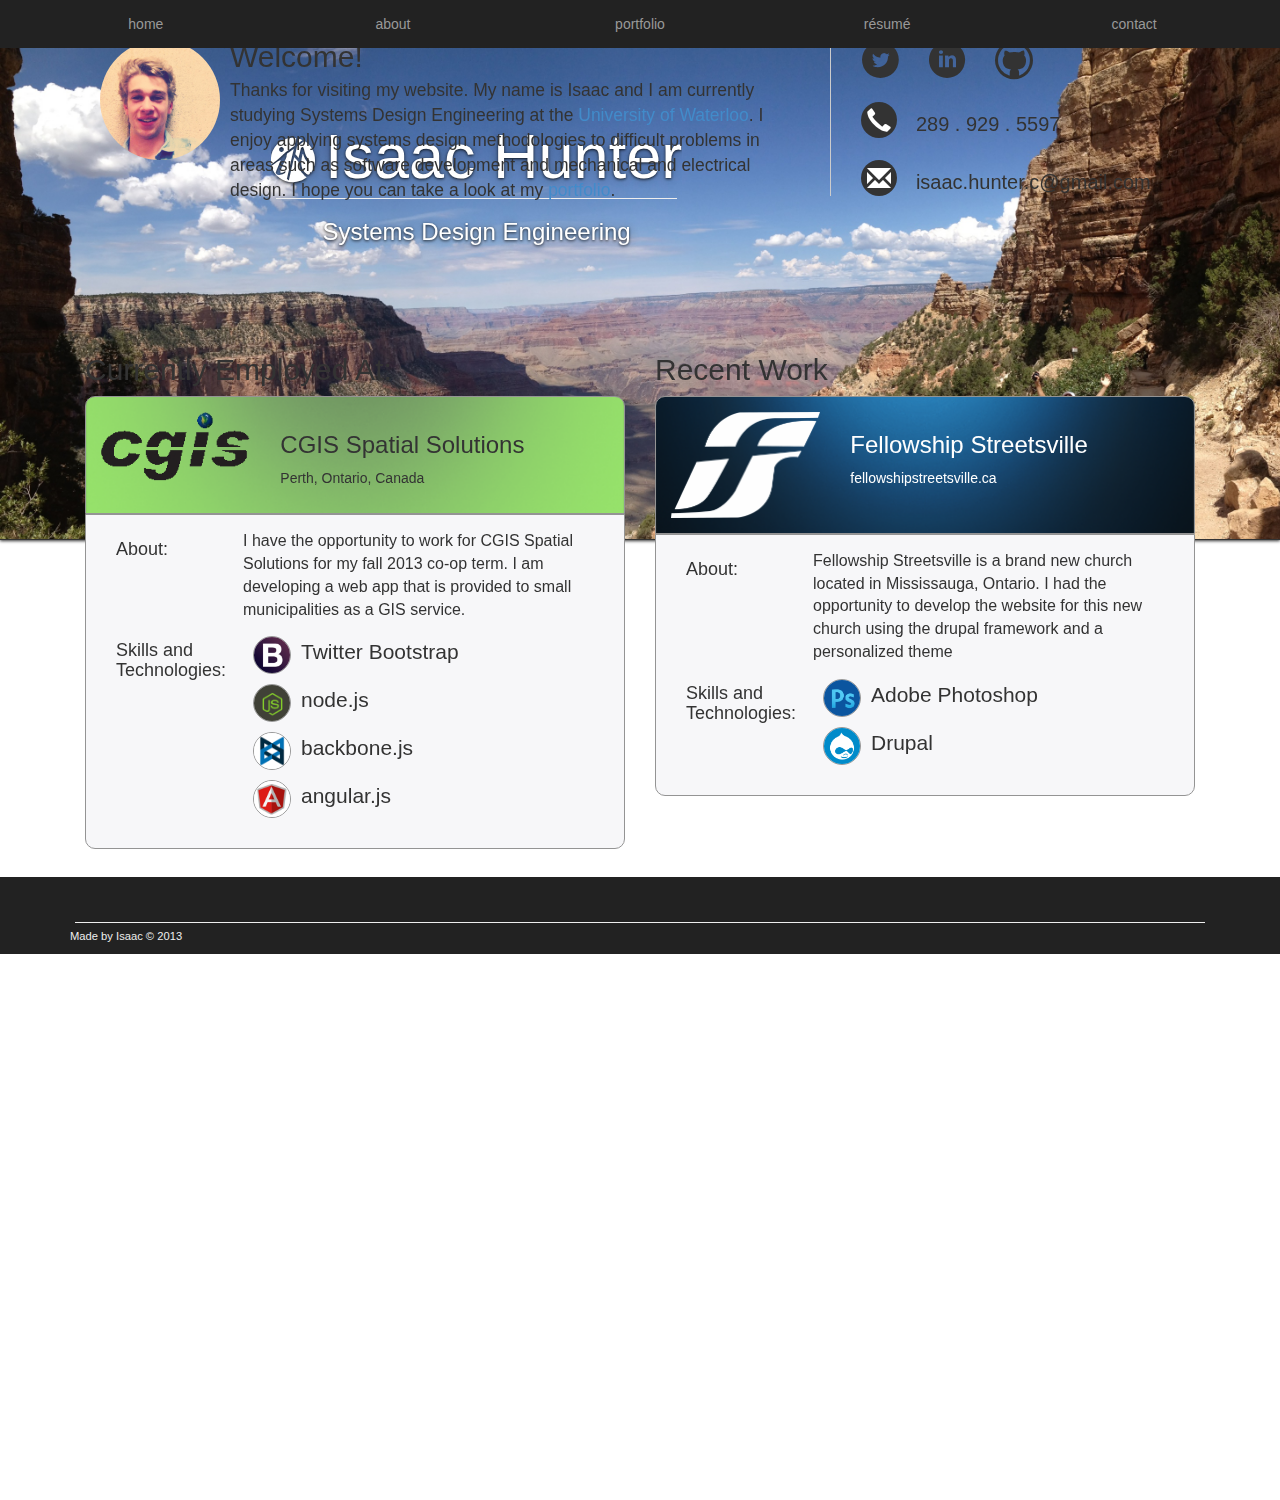
==== index.html @ 02a78f06 "Made Personal Website" ====
<!DOCTYPE html PUBLIC "-//W3C//DTD XHTML 1.0 Transitional//EN" "http://www.w3.org/TR/xhtml1/DTD/xhtml1-transitional.dtd">
<html xmlns="http://www.w3.org/1999/xhtml">

<!-- STYLE SHEETS -->
<link href="include/css/bootstrap.css" rel="stylesheet" type="text/css" />
<link href="examples/fixed-positioning.css" rel="stylesheet" type="text/css" />
<link href="include/css/styles.css" rel="stylesheet" type="text/css">
<link href="include/css/styles-index.css" rel="stylesheet" type="text/css">
<link href="include/css/icomoon.css" rel="stylesheet" type="text/css">
<!-- /STYLE SHEETS -->

<link rel="shortcut icon" type="image/x-icon" href="logo2.ico">

<head>
<meta http-equiv="Content-Type" content="text/html; charset=UTF-8" />
<title> Isaac Hunter || Home </title>

<!-- JAVASCRIPT PLUGINS -->
<script src="include/js/bootstrap.min.js" type="text/javascript"></script>
<script src="include/jquery-1.6.4.min.js" type="text/javascript"></script>
<script src="include/jquery.parallax.min.js" type="text/javascript"></script>
<script src="include/jquery.event.frame.js" type="text/javascript"></script>
<script src="include/jquery.localScroll.min.js" type="text/javascript"></script>
<script src="include/jquery.scrollTo.min.js" type="text/javascript"></script>
<!-- /JAVASCRIPT PLUGINS -->


<script type="text/javascript">
	$(document).ready(function(){
		$('.nav').localScroll(200);

		/*$('#welcome .canyon')
			.parallax({
			mouseport: $('#welcome'),
			xparallax: 1,
			yparallax: false,
			xorigin: 0.15
		}); 

		$('#welcome .jumbotron')
			.parallax({
			mouseport: $('#welcome'),
			xparallax: -0.2,
			yparallax: false,
			xorigin: 0.28
		}); */

	})
</script>



</head>

<body>
<section id="home"></section>

<ul class="navbar-fixed-top navbar-default navbar-inverse nav nav-justified">
	<li>
		<a href="#home" class="navbar-link navbar-btn">
		<div class="top-border"></div>
		<p>home</p>
		<div class="bottom-border"></div>
		</a>
	</li>
    <li>
    	<a href="#about" class="navbar-link navbar-btn">
		<div class="top-border"></div>
		<p>about</p>
		<div class="bottom-border"></div>
		</a>
    </li>
    <li>
    	<a href="#artemis" class="navbar-link navbar-btn">
		<div class="top-border"></div>
		<p>portfolio</p>
		<div class="bottom-border"></div>
		</a>
    </li>
    <li>
    	<a href="#aphrodite" class="navbar-link navbar-btn">
		<div class="top-border"></div>
		<p>résumé</p>
		<div class="bottom-border"></div>
		</a>
    </li>
    <li>
    	<a href="#poseidan" class="navbar-link navbar-btn">
		<div class="top-border"></div>
		<p>contact</p>
		<div class="bottom-border"></div>
		</a>
    </li>
</ul>


<br />
<br />

<div id="welcome" class="skrollable" data-0="top:0px;" data-321="top:-365px;">
<div class="canyon skrollable" data-321="top:0px;" data-490="top:84px"></div>
<div class="jumbotron"> 
	<span class="skrollable" data-00="top:97px; height:300px;" data-180="top:164px; height:90px;" data-321="top:39px;" style="text-align: center; overflow: hidden;">
	    <h1><span class="icomoon icomoon-logo"></span>Isaac Hunter</h1>
	    <hr />
	    <h3>Systems Design Engineering</h3>
	</span>
</div>
</div>

<div class="skrollable" data-0="width:100%; top:565px; z-index:10" data-321="top:200px;" data-963="top:-530px;">
	<div class="container">
		<div class="media sidebar sidebar-welcome col-md-8">
		  	<span class="pull-left profile">
			    <img src="include/profile.jpg" alt="Isaac Hunter" class="img-circle img-responsive profile-image">
		  	</span>
		  	<div class="media-body">
		    	<h2 class="media-heading">Welcome!</h2>
		    	<p class="sidebar-welcome-content">
			    	Thanks for visiting my website. My name is Isaac and I am currently studying Systems Design Engineering at the <a href="https://uwaterloo.ca/" target="_blank">University of Waterloo</a>. I enjoy applying systems design methodologies to difficult problems in areas such as software development and mechanical and electrical design. I hope you can take a look at my <a href="portfolio">portfolio</a>. 
			    </p>
		  	</div>
		</div>

		<div class="sidebar sidebar-contact col-md-4">
		    <a href="https://twitter.com/_IsaacHunter" target="_blank" title="Twitter" class="icomoon icomoon-twitter contact-thumbnail img-circle"></a>
		    <a href="http://www.linkedin.com/profile/view?id=253313831" target="_blank" title="LinkedIn" class="icomoon icomoon-linkedin contact-thumbnail img-circle"></a>
		    <a href="https://github.com/IsaacHunter" target="_blank" title="GitHub" class="icomoon icomoon-git contact-thumbnail img-circle"></a>

		    <br />
		    <br />

		    <span class="glyphicon glyphicon-earphone contact-thumbnail img-circle"></span>
		    <span class="contact-thumbnail-label">289 . 929 . 5597</span>

		    <br />
		    <br />

		    <a href="mailto:isaac.hunter.c@gmail.com" target="_blank" title="Email" class="contact-thumbnail-container">
			    <span class="glyphicon glyphicon-envelope contact-thumbnail img-circle"></span>
			    <span class="contact-thumbnail-label">isaac.hunter.c@gmail.com</span>
			</a>
		</div>
	</div>
</div>


<section id="about" style="position: absolute; top: 600px;"></section>

<div class="skrollable" data-0="top: 915px; width: 100%; z-index:10; bottom: 0px;" data-321="top: 450px;" data-963="top:-280px;">
	<div class="container">
		<div class="page-header">
			<h1>About Me</h1>
		</div>

	    <div class="sidebar-featured col-md-6">
		    <h2>Currently Employed At:</h2>
		    <div class="top sidebar-currently-employed">
			    <div class="body clearfix">
				    <div class="col-md-4">
					    <img src="include/cgis.png" class="featured-img img-responsive" />
					</div>
				    <div class="col-md-8">
						<h3>CGIS Spatial Solutions</h3>
						<p>Perth, Ontario, Canada</p>
					</div>
			    </div>
		    </div>
		    <div class="bottom">
		    	<div class="body col-md-12 clearfix">
			    	<h4 class="col-sm-3 clearfix">About: </h4>
			    	<p class="col-sm-9 sidebar-featured-content">I have the opportunity to work for CGIS Spatial Solutions for my fall 2013 co-op term. I am developing a web app that is provided to small municipalities as a GIS service.</p>
			    	<h4 class="col-sm-3 clearfix">Skills and Technologies:</h4>
			    	<p class="col-sm-9">
			   		    <a href="http://getbootstrap.com/" target="_blank" class="skill-thumbnail"><img src="include/skills/skill-bootstrap.png" class="img-circle" /><span class="skill-thumbnail-label lead">Twitter Bootstrap</span></a><br />
			   		    <a href="http://nodejs.org/" target="_blank" class="skill-thumbnail"><img src="include/skills/skill-node.png" class="img-circle" /><span class="skill-thumbnail-label lead">node.js</span></a><br />
			   		    <a href="http://backbonejs.org/" target="_blank" class="skill-thumbnail"><img src="include/skills/skill-backbone.png" class="img-circle" /><span class="skill-thumbnail-label lead">backbone.js</span></a><br />
			   		    <a href="http://angularjs.org/" target="_blank" class="skill-thumbnail"><img src="include/skills/skill-angular.png" class="img-circle" /><span class="skill-thumbnail-label lead">angular.js</span></a><br />
			    	</p>
		    	</div>
		    </div>
	    </div>

	    
	    <div class="sidebar-featured col-md-6">
		    <h2>Recent Work</h2>
		    <div class="top sidebar-recent-work">
			    <div class="body clearfix">
				    <div class="col-md-4">
					    <img src="include/streestville.png" class="featured-img img-responsive " />
					</div>
				    <div class="col-md-8">
						<h3>Fellowship Streetsville</h3>
						<a href="http://fellowshipstreetsville.ca/" target="_blank">fellowshipstreetsville.ca</a>
				    </div>
			    </div>
		    </div>
		    <div class="bottom">
		    	<div class="body col-md-12 clearfix">
		    		<h4 class="col-sm-3 clearfix">About: </h4>
			    	<p class="col-sm-9 sidebar-featured-content">Fellowship Streetsville is a brand new church located in Mississauga, Ontario. I had the opportunity to develop the website for this new church using the drupal framework and a personalized theme</p>
			    	<h4 class="col-sm-3 clearfix">Skills and Technologies:</h4>
			    	<p class="col-sm-9">
			   		    <a href="http://www.adobe.com/" target="_blank" class="skill-thumbnail"><img src="include/skills/skill-photoshop.png" class="img-circle" /><span class="skill-thumbnail-label lead">Adobe Photoshop</span></a><br />
			   		    <a href="https://drupal.org/" target="_blank" class="skill-thumbnail"><img src="include/skills/skill-drupal.png" class="img-circle" /><span class="skill-thumbnail-label lead">Drupal</span></a><br />
			    	</p>
		    	</div>
		    </div>
	    </div>
    </div>

	<footer>
		<div class="container">
			<hr />
	        Made by Isaac &copy; 2013
	    </div>
	</footer>
</div>

<script type="text/javascript" src="dist/skrollr.min.js"></script>


<script type="text/javascript">
  var s = skrollr.init({
    edgeStrategy: 'set',
    easing: {
      WTF: Math.random,
      inverted: function(p) {
        return 1-p;
      }
    }
  });
</script>


</body>
</html>
---- include/css/styles.css ----
#welcome {
	width: 100%;
	min-height: 500px;
	position: relative;
	overflow: hidden;
	box-shadow: 0px 1px 3px #333;
	border-bottom: 1px solid #333;
}

.canyon {
	background-image:url(../canyon.jpeg);
	background-size:1800px;
	background-repeat:no-repeat;
	width: 1800px;
	height: 500px;
	position: absolute;
}

.jumbotron {
	padding: 15px;
	color: #ddd;
    position: absolute;
    width:400px;
    text-shadow:0 1px 3px rgba(0,0,0,.8), 0 0 10px rgba(0,0,0,.3);
    margin-top: 50px;
    left: 20%;
	color: #fff;
	background: transparent;
}

.jumbotron h1, .jumbotron h3 {
	margin-left: auto;
	margin-right: auto;
}

.jumbotron h1 .icomoon {
	font-size: 70%;
	margin-right: 10px;
}

hr {
	margin:5px;
}

#welcome.skrollable , .jumbotron .skrollable
{
	position: fixed;
}

.nav {
	text-align:center;
}

.nav-justified > li {
	display: inline-block;
	width:19%;
}

.nav li a:hover , .nav li a:focus {
	background-color:#333;
}

.nav .top-border, .nav .bottom-border {
	width: 0;
	height: 2px;
	background-color: #999999;
}

.nav .top-border {
	margin-top: 5px;
	-webkit-transition: width 0.5s ease;
	transition: width 0.5s ease;
}

.nav .bottom-border {
	float: right;
	margin-bottom: 5px;
	-webkit-transition: width 0.5s ease 0.25s;
	transition: width 0.5s ease 0.25s;
}

.nav a:hover .top-border, .nav a:hover .bottom-border {
	width: 100%;
}

.nav > li > a {
	margin: 0 40px;
	padding: 0;
}

.nav p {
	padding: 7px;
	margin: 0;
}

.sidebar {
	padding-left: 30px;
	padding-right: 30px;

}

.sidebar-welcome-content {
	font-size: 125%;
}

.profile-image {
	width: 120px;
}

.sidebar-contact {
	border-left: #cccccc 1px solid;
}

.skill-thumbnail img {
	width: 38px;
	border: #999999 1px solid;
	margin: 5px 10px;
}

.contact-thumbnail.glyphicon {
	color: #ffffff;
	padding: 6px;
	font-size: 24px;
	background-color: #333333;
	padding: 4px 6px 8px 6px;
}

.contact-thumbnail.icomoon {
	color: #333333;
	font-size: 38px;
}

a.contact-thumbnail {
	margin-right: 25px;
}

a.contact-thumbnail:hover,
a:hover > .contact-thumbnail,
a.skill-thumbnail:hover > img {
	background-color: #111111;
	box-shadow: 0px 0px 6px #666666;
	color: #ffffff;
	text-decoration: none;
}

span.contact-thumbnail {
	margin-right: 15px;
}

.contact-thumbnail-label {
	font-size: 20px;
	color: #333333;
}

.skill-thumbnail-label {
	color: #333333;
}

a.contact-thumbnail-container:hover {
	color: #111111;
	text-shadow: 0px 0px 3px #dddddd;
	text-decoration: none;
}

.sidebar-featured > .top {
	background-size: 100%;
	background-position-y: -50%;
	border: 1px solid #949494;
	border-radius: 10px;
	border-bottom-right-radius: 0;
	border-bottom-left-radius: 0;
}

.sidebar-featured > .top.sidebar-recent-work
{	
	background-image: url('../featured-bkg.png');
	color: #ffffff;
}

.sidebar-featured > .top.sidebar-recent-work a
{
	color: #ffffff;
}

.sidebar-featured > .top.sidebar-recent-work a:hover 
{
	color: #cccccc;
}

.sidebar-featured > .top.sidebar-currently-employed
{	
	background-image: url('../currently-employed-bkg.png');
	color: #333333;
}

.sidebar-featured > .top > .col-md-8 > h3 {
	font-weight: 200;
}

.sidebar-featured > .bottom {
	background-color: #f7f7f9;
	color: #333333;
	border: 1px solid #949494;
	border-radius: 10px;
	border-top-right-radius: 0;
	border-top-left-radius: 0;
}

.sidebar-featured > .top > .body,
.sidebar-featured > .bottom > .body {
	margin: 15px 0;
}

.sidebar-featured .sidebar-featured-content {
	font-size: 16px;
}
---- include/css/styles-index.css ----
body {
	height: 1500px!important;
}

footer {
	padding:40px 0px 10px 0;
	background-color:#222;
	margin-top:28px;
	color:#eee;
	font-size:80%;
	height: 100%;
}
---- include/css/icomoon.css ----
@font-face {
	font-family: 'IconMoon';
	src: url('../fonts/icomoon.eot');
	src: url('../fonts/icomoon.eot?#iefix') format('embedded-opentype'), url('../fonts/icomoon.woff') format('woff'), url('../fonts/icomoon.ttf') format('truetype'), url('../fonts/icomoon.svg#icomoon') format('svg');
}

.icomoon {
	position: relative;
	top: 1px;
	display: inline-block;
	font-family: 'IconMoon';
	-webkit-font-smoothing: antialiased;
	font-style: normal;
	font-weight: normal;
	line-height: 1;
}

.icomoon-twitter:before {
	content: "\e600";
}

.icomoon-linkedin:before {
	content: "\e601";
}

.icomoon-git:before {
	content: "\e602";
}

.icomoon-logo:before {
	content: "\e603";
}
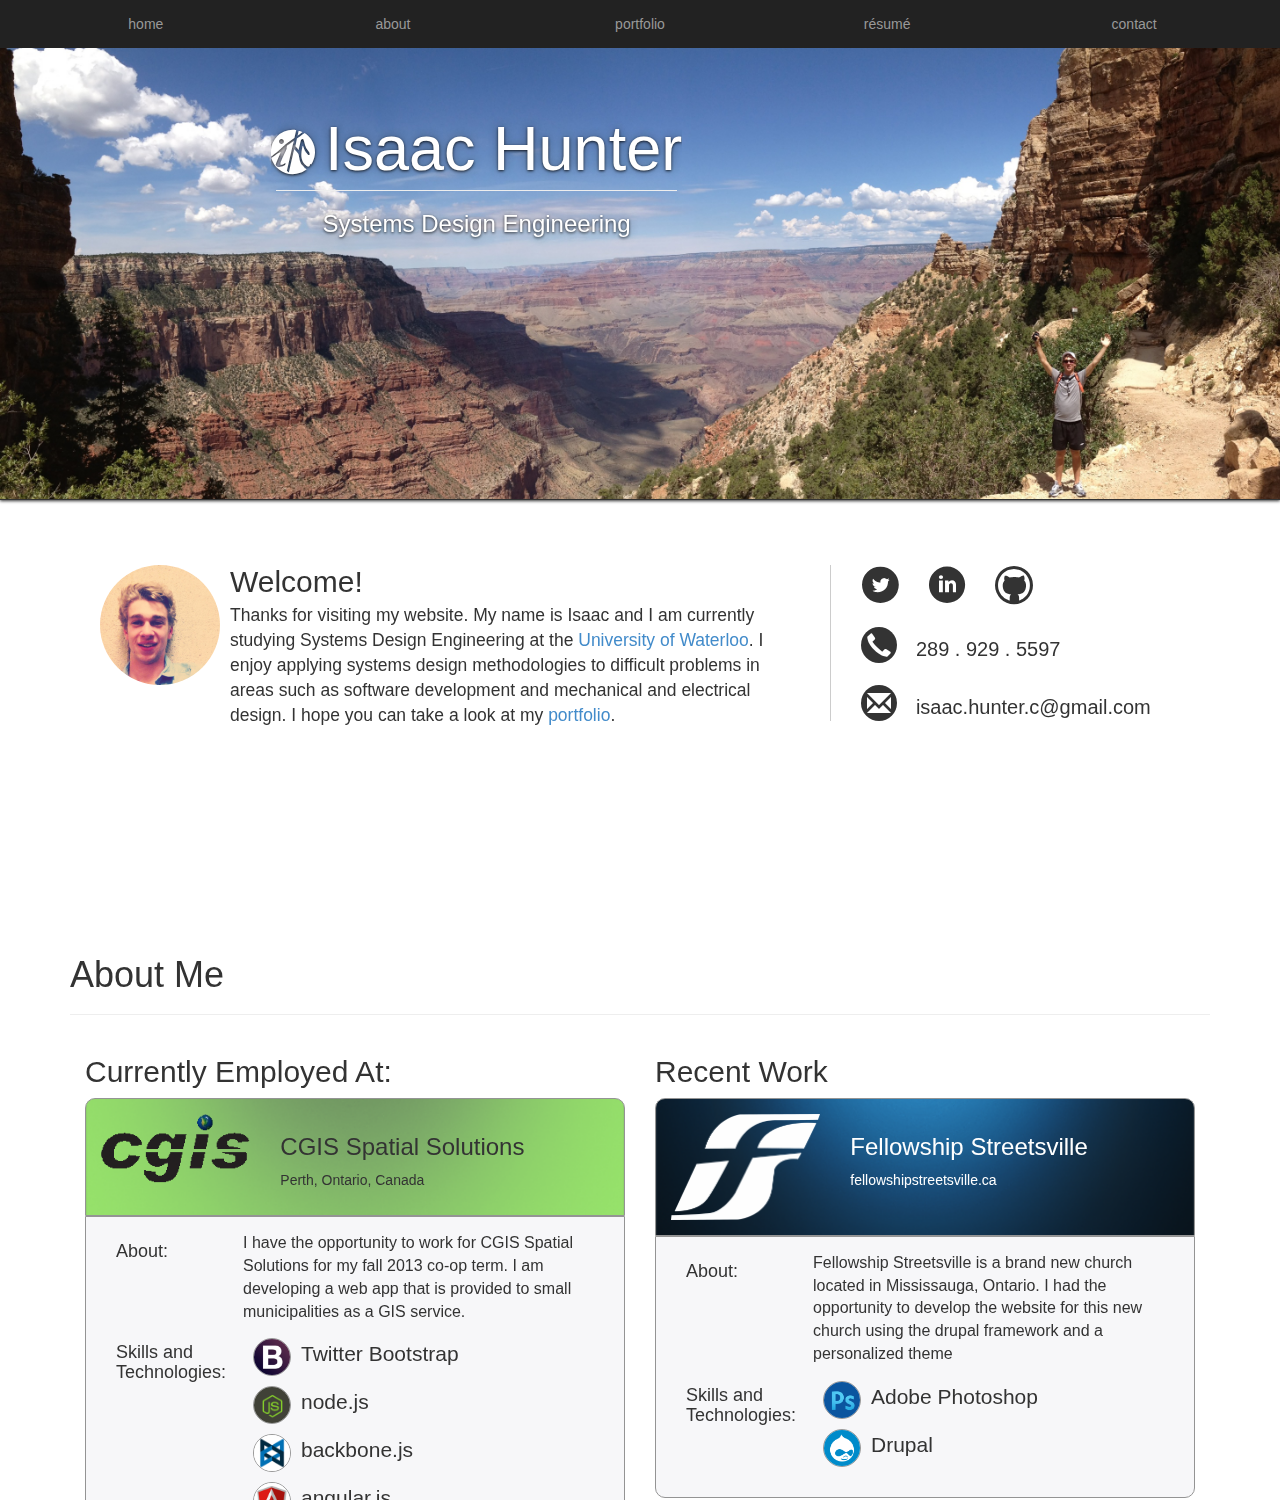
==== commit ecbc1fc3: "Fixed links" ====
--- a/index.html
+++ b/index.html
@@ -71,21 +71,21 @@
 		</a>
     </li>
     <li>
-    	<a href="#artemis" class="navbar-link navbar-btn">
+    	<a href="portfolio" class="navbar-link navbar-btn">
 		<div class="top-border"></div>
 		<p>portfolio</p>
 		<div class="bottom-border"></div>
 		</a>
     </li>
     <li>
-    	<a href="#aphrodite" class="navbar-link navbar-btn">
+    	<a href="#" class="navbar-link navbar-btn">
 		<div class="top-border"></div>
 		<p>résumé</p>
 		<div class="bottom-border"></div>
 		</a>
     </li>
     <li>
-    	<a href="#poseidan" class="navbar-link navbar-btn">
+    	<a href="#" class="navbar-link navbar-btn">
 		<div class="top-border"></div>
 		<p>contact</p>
 		<div class="bottom-border"></div>
--- a/examples/fixed-positioning.css
+++ b/examples/fixed-positioning.css
@@ -0,0 +1,43 @@
+/*
+ * This file is NOT needed in order to use skrollr.
+ * The demo uses it and it may help you as well.
+ */
+
+
+html, body {
+	width:100%;
+	height:100%;
+	padding:0;
+	margin:0;
+	overflow-x:hidden;
+}
+
+.skrollable {
+	/*
+	 * First-level skrollables are positioned relative to window
+	 */
+	position:fixed;
+
+	/*
+	 * Skrollables by default have a z-index of 100 in order to make it easy to position elements in front/back without changing each skrollable
+	 */
+	z-index:100;
+}
+
+.skrollr-mobile .skrollable {
+	position:absolute;
+}
+
+.skrollable .skrollable {
+	/*
+	 * Second-level skrollables are positioned relative their parent skrollable
+	 */
+	position:absolute;
+}
+
+.skrollable .skrollable .skrollable {
+	/*
+	 * Third-level (and below) skrollables are positioned static
+	 */
+	position:static;
+}
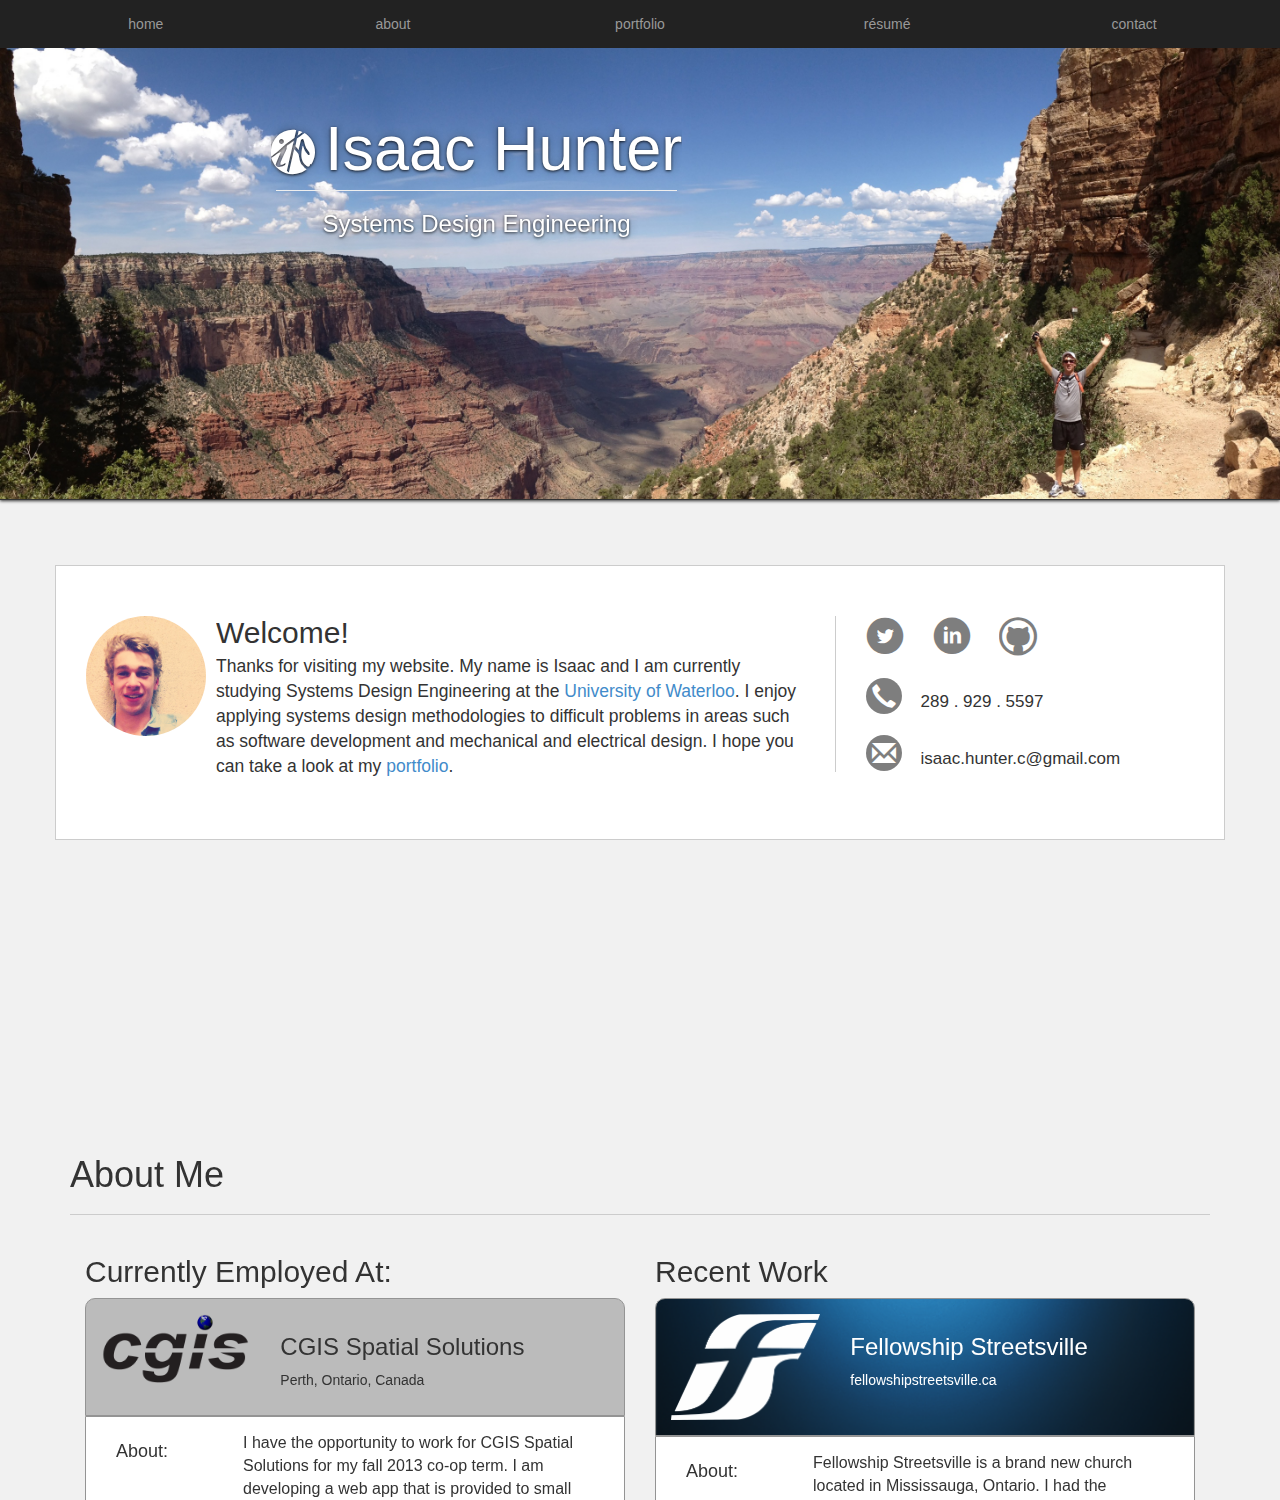
==== commit 40481c3a: "Added print to resume" ====
--- a/index.html
+++ b/index.html
@@ -16,12 +16,12 @@
 <title> Isaac Hunter || Home </title>
 
 <!-- JAVASCRIPT PLUGINS -->
-<script src="include/js/bootstrap.min.js" type="text/javascript"></script>
-<script src="include/jquery-1.6.4.min.js" type="text/javascript"></script>
+<script src="include/jquery-2.0.3.min.js" type="text/javascript"></script>
 <script src="include/jquery.parallax.min.js" type="text/javascript"></script>
 <script src="include/jquery.event.frame.js" type="text/javascript"></script>
 <script src="include/jquery.localScroll.min.js" type="text/javascript"></script>
 <script src="include/jquery.scrollTo.min.js" type="text/javascript"></script>
+<script src="include/js/bootstrap.min.js" type="text/javascript"></script>
 <!-- /JAVASCRIPT PLUGINS -->
 
 
@@ -78,14 +78,14 @@
 		</a>
     </li>
     <li>
-    	<a href="#" class="navbar-link navbar-btn">
+    	<a href="resume" class="navbar-link navbar-btn">
 		<div class="top-border"></div>
 		<p>résumé</p>
 		<div class="bottom-border"></div>
 		</a>
     </li>
     <li>
-    	<a href="#" class="navbar-link navbar-btn">
+    	<a href="contact" class="navbar-link navbar-btn">
 		<div class="top-border"></div>
 		<p>contact</p>
 		<div class="bottom-border"></div>
@@ -108,7 +108,7 @@
 </div>
 </div>
 
-<div class="skrollable" data-0="width:100%; top:565px; z-index:10" data-321="top:200px;" data-963="top:-530px;">
+<div class="skrollable home" data-0="top:565px;" data-321="top:100px;" data-963="top:-930px;">
 	<div class="container">
 		<div class="media sidebar sidebar-welcome col-md-8">
 		  	<span class="pull-left profile">
@@ -147,7 +147,7 @@
 
 <section id="about" style="position: absolute; top: 600px;"></section>
 
-<div class="skrollable" data-0="top: 915px; width: 100%; z-index:10; bottom: 0px;" data-321="top: 450px;" data-963="top:-280px;">
+<div class="skrollable about" data-0="top: 1115px;" data-321="top: 450px;" data-963="top:-280px;">
 	<div class="container">
 		<div class="page-header">
 			<h1>About Me</h1>
@@ -158,7 +158,7 @@
 		    <div class="top sidebar-currently-employed">
 			    <div class="body clearfix">
 				    <div class="col-md-4">
-					    <img src="include/cgis.png" class="featured-img img-responsive" />
+					    <img src="include/portfolio-images/cgis.png" class="featured-img img-responsive" />
 					</div>
 				    <div class="col-md-8">
 						<h3>CGIS Spatial Solutions</h3>
--- a/include/css/styles.css
+++ b/include/css/styles.css
@@ -1,3 +1,6 @@
+body {
+	background-color: #f1f1f1;
+}
 
 #welcome {
 	width: 100%;
@@ -6,6 +9,7 @@
 	overflow: hidden;
 	box-shadow: 0px 1px 3px #333;
 	border-bottom: 1px solid #333;
+	z-index: 11;
 }
 
 .canyon {
@@ -114,34 +118,44 @@
 
 .skill-thumbnail img {
 	width: 38px;
-	border: #999999 1px solid;
+	border: #ccc 1px solid;
 	margin: 5px 10px;
+	opacity: 0.8;
 }
 
 .contact-thumbnail.glyphicon {
 	color: #ffffff;
 	padding: 6px;
 	font-size: 24px;
-	background-color: #333333;
+	background-color: #000;
+	opacity: 0.5;
 	padding: 4px 6px 8px 6px;
 }
 
 .contact-thumbnail.icomoon {
-	color: #333333;
+	color: #000;
 	font-size: 38px;
+	opacity: 0.5;
 }
 
 a.contact-thumbnail {
 	margin-right: 25px;
 }
 
+a:hover > .glyphicon.contact-thumbnail,
 a.contact-thumbnail:hover,
-a:hover > .contact-thumbnail,
+a:hover > .contact-thumbnail
+{
+	opacity: 0.7;
+	text-decoration: none;
+}
+
 a.skill-thumbnail:hover > img {
-	background-color: #111111;
-	box-shadow: 0px 0px 6px #666666;
-	color: #ffffff;
+	//background-color: #111111;
+	//box-shadow: 0px 0px 6px #666666;
+	//color: #ffffff;
 	text-decoration: none;
+	opacity: 1;
 }
 
 span.contact-thumbnail {
@@ -149,7 +163,7 @@
 }
 
 .contact-thumbnail-label {
-	font-size: 20px;
+	font-size: 17px;
 	color: #333333;
 }
 
@@ -190,7 +204,8 @@
 
 .sidebar-featured > .top.sidebar-currently-employed
 {	
-	background-image: url('../currently-employed-bkg.png');
+	//background-image: url('../currently-employed-bkg.png');
+	background-color: #bbb;
 	color: #333333;
 }
 
@@ -199,7 +214,7 @@
 }
 
 .sidebar-featured > .bottom {
-	background-color: #f7f7f9;
+	background-color: #fff;
 	color: #333333;
 	border: 1px solid #949494;
 	border-radius: 10px;
--- a/include/css/styles-index.css
+++ b/include/css/styles-index.css
@@ -1,5 +1,26 @@
 body {
 	height: 1500px!important;
+}
+
+.home
+{
+	width:100%; z-index:10
+}
+
+.home > .container
+{
+	background-color: #fff;
+	padding: 50px 0 50px 0;
+	border: 1px solid #ccc;
+}
+
+
+.about {
+	width: 100%; z-index:10; bottom: 0px;
+}
+
+.about .page-header {
+	border-bottom: 1px solid #ccc;
 }
 
 footer {
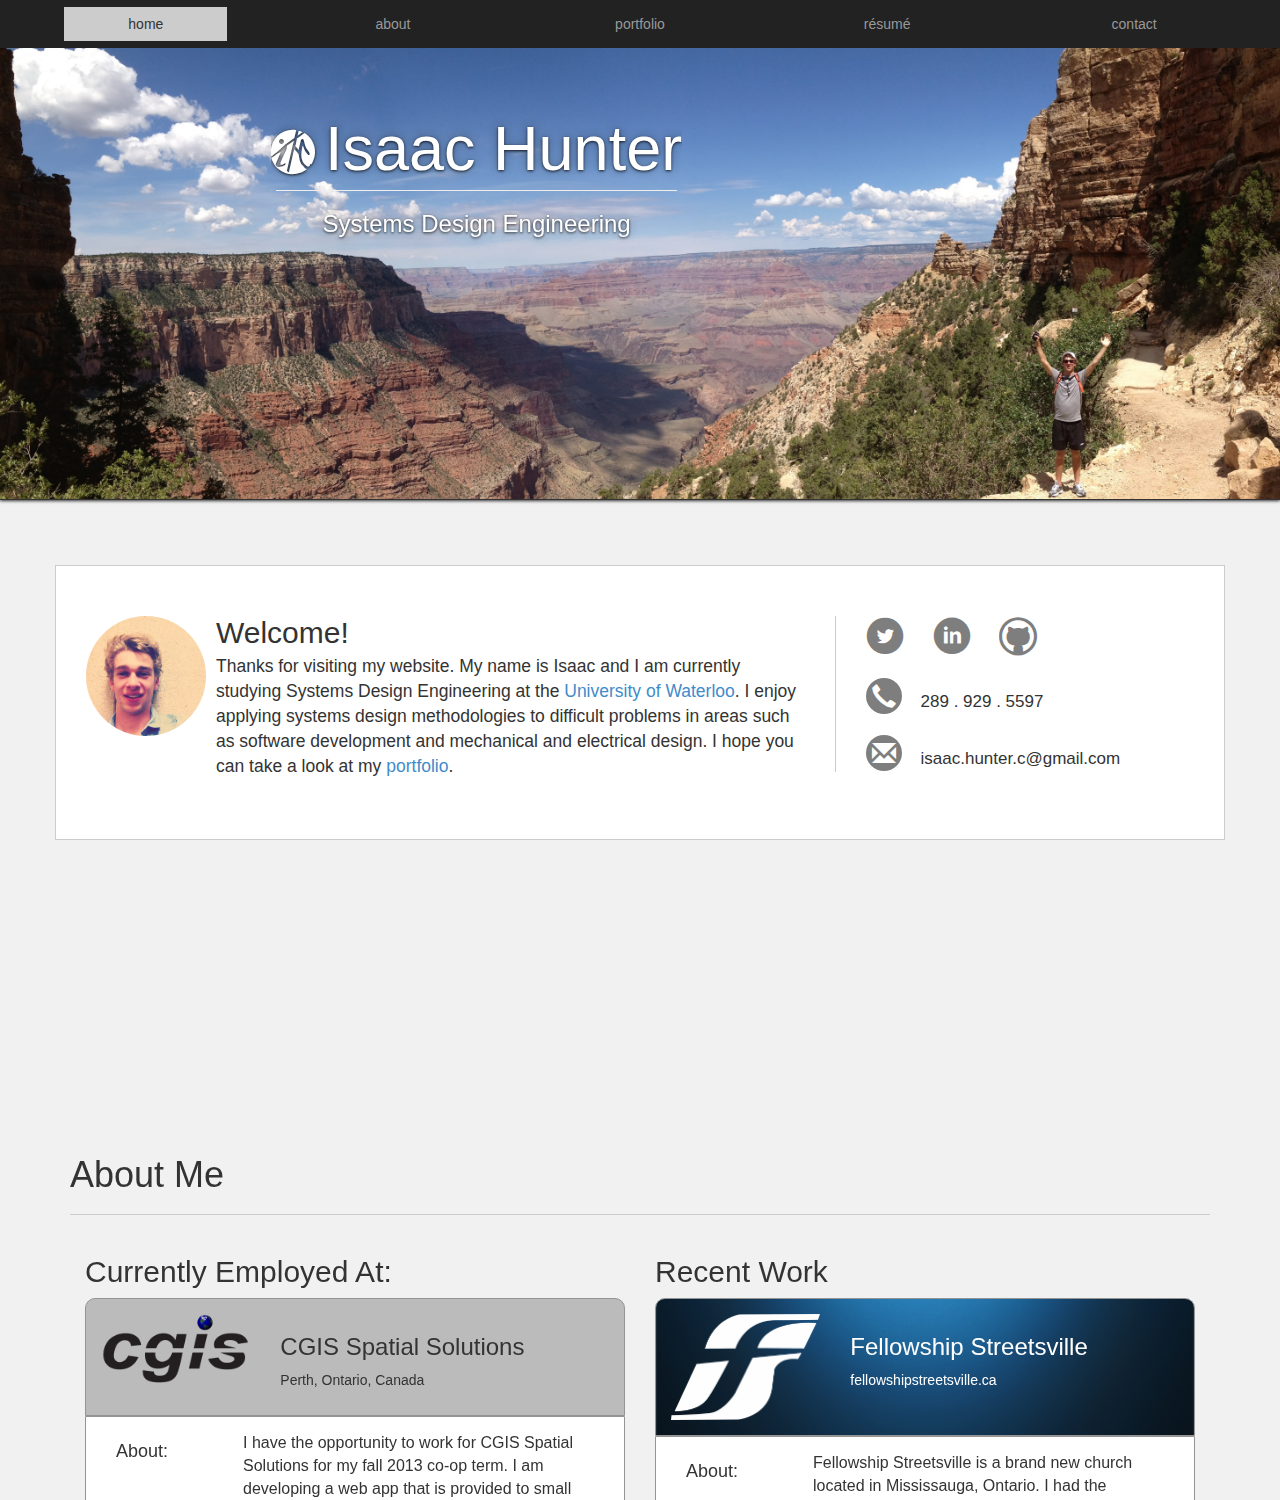
==== commit 4d7bae03: "fixed #1 and #3" ====
--- a/index.html
+++ b/index.html
@@ -52,47 +52,47 @@
 
 </head>
 
-<body>
+<body data-spy="scroll" data-target="#navbar">
 <section id="home"></section>
-
-<ul class="navbar-fixed-top navbar-default navbar-inverse nav nav-justified">
-	<li>
-		<a href="#home" class="navbar-link navbar-btn">
-		<div class="top-border"></div>
-		<p>home</p>
-		<div class="bottom-border"></div>
-		</a>
-	</li>
-    <li>
-    	<a href="#about" class="navbar-link navbar-btn">
-		<div class="top-border"></div>
-		<p>about</p>
-		<div class="bottom-border"></div>
-		</a>
-    </li>
-    <li>
-    	<a href="portfolio" class="navbar-link navbar-btn">
-		<div class="top-border"></div>
-		<p>portfolio</p>
-		<div class="bottom-border"></div>
-		</a>
-    </li>
-    <li>
-    	<a href="resume" class="navbar-link navbar-btn">
-		<div class="top-border"></div>
-		<p>résumé</p>
-		<div class="bottom-border"></div>
-		</a>
-    </li>
-    <li>
-    	<a href="contact" class="navbar-link navbar-btn">
-		<div class="top-border"></div>
-		<p>contact</p>
-		<div class="bottom-border"></div>
-		</a>
-    </li>
-</ul>
-
+<nav id="navbar" role="navigation">
+	<ul class="navbar-fixed-top navbar-default navbar-inverse nav nav-justified" >
+		<li class="active">
+			<a href="#home" class="navbar-link navbar-btn">
+			<div class="top-border"></div>
+			<p>home</p>
+			<div class="bottom-border"></div>
+			</a>
+		</li>
+		<li>
+			<a href="#about" class="navbar-link navbar-btn">
+			<div class="top-border"></div>
+			<p>about</p>
+			<div class="bottom-border"></div>
+			</a>
+		</li>
+		<li>
+			<a href="portfolio" class="navbar-link navbar-btn">
+			<div class="top-border"></div>
+			<p>portfolio</p>
+			<div class="bottom-border"></div>
+			</a>
+		</li>
+		<li>
+			<a href="resume" class="navbar-link navbar-btn">
+			<div class="top-border"></div>
+			<p>résumé</p>
+			<div class="bottom-border"></div>
+			</a>
+		</li>
+		<li>
+			<a href="contact" class="navbar-link navbar-btn">
+			<div class="top-border"></div>
+			<p>contact</p>
+			<div class="bottom-border"></div>
+			</a>
+		</li>
+	</ul>
+</nav>
 
 <br />
 <br />
--- a/include/css/styles.css
+++ b/include/css/styles.css
@@ -61,6 +61,16 @@
 	width:19%;
 }
 
+.nav li.active p {
+	background-color: #ccc;
+	color: #333;
+}
+
+.nav li.active .top-border, 
+.nav li.active .bottom-border  {
+	background-color: #333;
+}
+
 .nav li a:hover , .nav li a:focus {
 	background-color:#333;
 }
